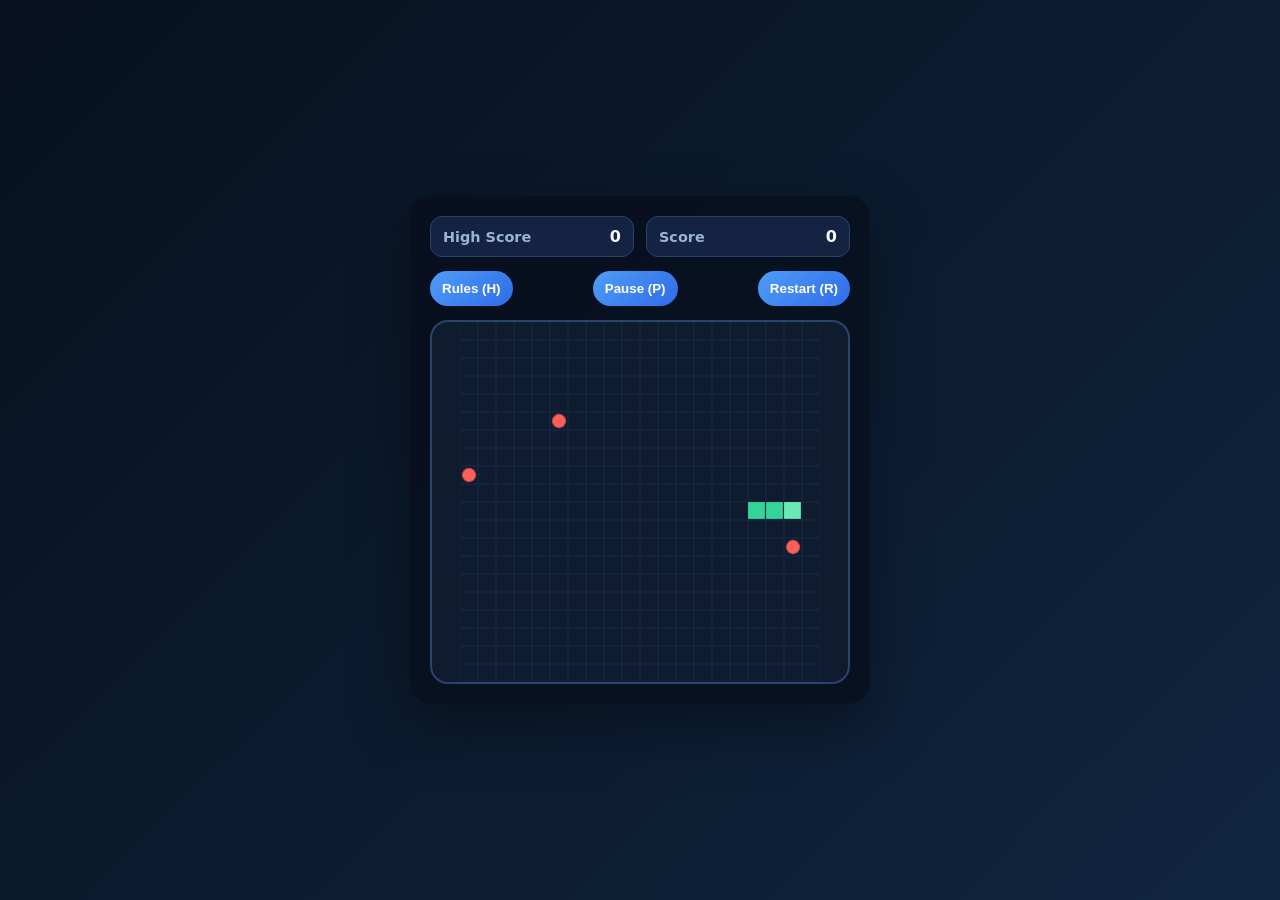
==== index.html @ 2e2be8e6 "first version" ====
<!DOCTYPE html>
<html lang="en">
  <head>
    <meta charset="UTF-8" />
    <meta name="viewport" content="width=device-width, initial-scale=1.0" />
    <title>Snake Arcade</title>
    <link rel="stylesheet" href="styles.css" />
  </head>
  <body>
    <main class="app-shell">
      <header class="top-bar">
        <div class="score-pill">
          <span class="label">High Score</span>
          <span id="highScore">0</span>
        </div>
        <div class="score-pill">
          <span class="label">Score</span>
          <span id="score">0</span>
        </div>
      </header>

      <section class="controls" aria-label="Game controls">
        <button id="rulesBtn" type="button">Rules (H)</button>
        <button id="pauseBtn" type="button">Pause (P)</button>
        <button id="restartBtn" type="button">Restart (R)</button>
      </section>

      <section class="game-panel">
        <canvas id="gameCanvas" width="320" height="320"></canvas>
        <div id="overlay" class="overlay hidden" aria-live="polite">
          <div class="overlay-card">
            <h1 id="overlayTitle">Paused</h1>
            <p id="overlayMessage">Press P to continue.</p>
            <button id="overlayRestartBtn" type="button">Restart</button>
          </div>
        </div>
      </section>

      <section id="rulesPanel" class="rules-panel hidden" aria-label="Game rules">
        <h2>How to play</h2>
        <ul>
          <li>Use the arrow keys to move.</li>
          <li>Eat apples to grow and increase your score.</li>
          <li>There are 3 apples on the board at once.</li>
          <li>Do not hit the wall or your own tail.</li>
          <li>Press H for rules, P to pause, and R to restart.</li>
        </ul>
      </section>
    </main>

    <script src="script.js"></script>
  </body>
</html>
---- styles.css ----
:root {
  color-scheme: dark;
  font-family: Inter, system-ui, -apple-system, BlinkMacSystemFont, "Segoe UI", sans-serif;
  background: #07111f;
  color: #f5f7ff;
}

* {
  box-sizing: border-box;
}

body {
  margin: 0;
  min-height: 100vh;
  display: grid;
  place-items: center;
  background: linear-gradient(135deg, #07111f 0%, #10253f 100%);
}

.app-shell {
  width: min(95vw, 460px);
  padding: 20px;
  border-radius: 22px;
  background: rgba(8, 16, 31, 0.9);
  box-shadow: 0 24px 60px rgba(0, 0, 0, 0.35);
}

.top-bar,
.controls {
  display: flex;
  justify-content: space-between;
  gap: 12px;
  margin-bottom: 14px;
}

.score-pill {
  flex: 1;
  background: #132341;
  border: 1px solid #2b446d;
  padding: 10px 12px;
  border-radius: 12px;
  display: flex;
  justify-content: space-between;
  align-items: center;
  font-weight: 700;
}

.label {
  color: #9bb3d6;
  font-size: 0.9rem;
}

.controls button,
.overlay-card button {
  border: none;
  padding: 10px 12px;
  border-radius: 999px;
  background: linear-gradient(135deg, #4f9cf8 0%, #2f6ce8 100%);
  color: white;
  font-weight: 700;
  cursor: pointer;
}

.controls button:hover,
.overlay-card button:hover {
  transform: translateY(-1px);
}

.game-panel {
  position: relative;
  display: grid;
  place-items: center;
  border-radius: 18px;
  overflow: hidden;
  border: 2px solid #2b446d;
  background: #0f1b2e;
}

canvas {
  display: block;
  width: 100%;
  max-width: 360px;
  height: auto;
}

.overlay {
  position: absolute;
  inset: 0;
  display: grid;
  place-items: center;
  background: rgba(4, 10, 20, 0.72);
}

.overlay-card {
  text-align: center;
  padding: 20px 24px;
  border-radius: 18px;
  background: rgba(9, 19, 36, 0.96);
  border: 1px solid #2b446d;
  min-width: 230px;
}

.rules-panel {
  margin-top: 14px;
  padding: 14px 16px;
  border-radius: 14px;
  background: #11243c;
  border: 1px solid #2b446d;
}

.hidden {
  display: none;
}
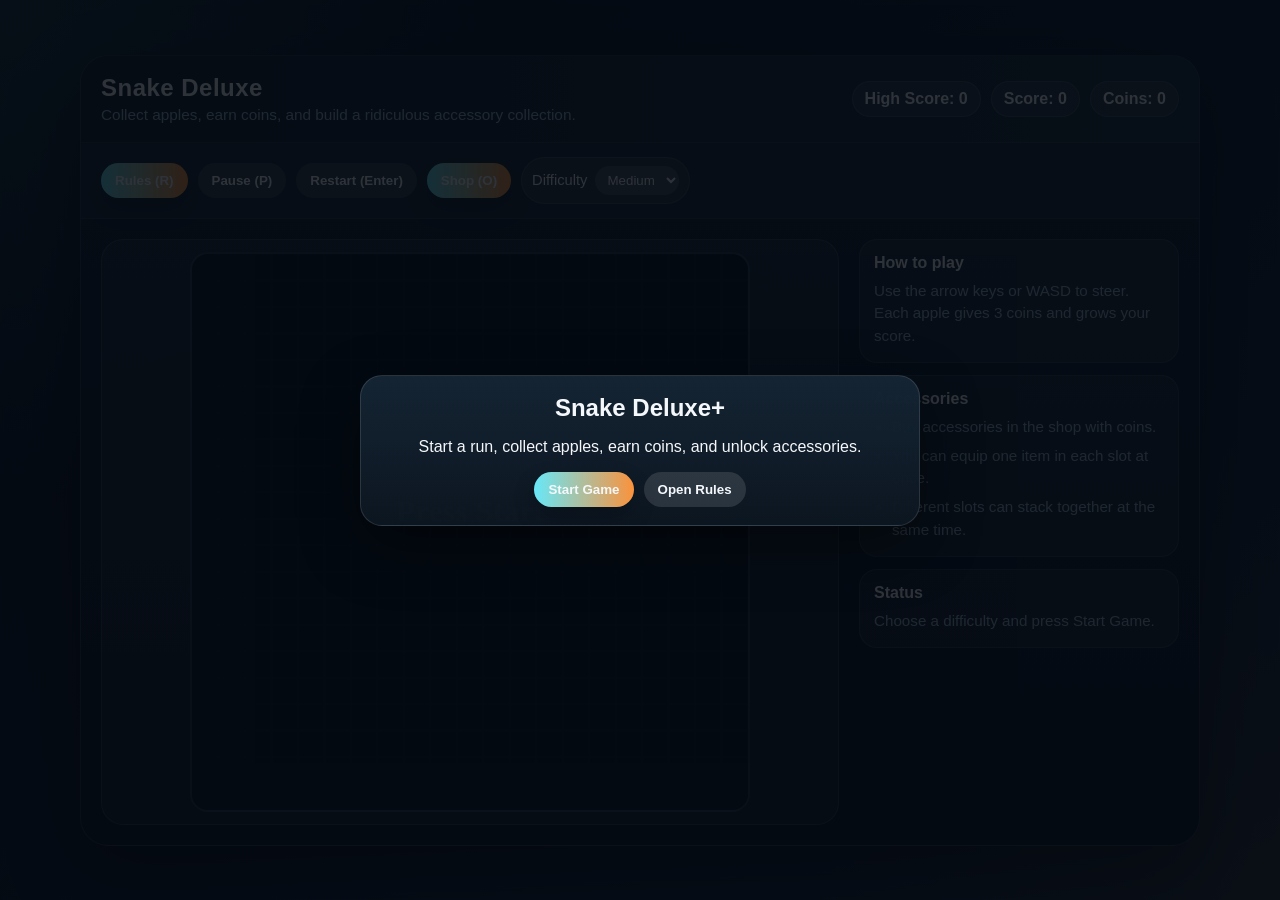
==== commit b69cdf1c: "snake" ====
--- a/index.html
+++ b/index.html
@@ -1,53 +1,1003 @@
 <!DOCTYPE html>
 <html lang="en">
-  <head>
-    <meta charset="UTF-8" />
-    <meta name="viewport" content="width=device-width, initial-scale=1.0" />
-    <title>Snake Arcade</title>
-    <link rel="stylesheet" href="styles.css" />
-  </head>
-  <body>
-    <main class="app-shell">
-      <header class="top-bar">
-        <div class="score-pill">
-          <span class="label">High Score</span>
-          <span id="highScore">0</span>
+<head>
+  <meta charset="UTF-8" />
+  <meta name="viewport" content="width=device-width, initial-scale=1.0" />
+  <title>Snake Deluxe</title>
+  <style>
+    :root {
+      --bg: #08111d;
+      --bg-2: #13263a;
+      --panel: rgba(16, 31, 45, 0.95);
+      --panel-2: rgba(25, 44, 61, 0.95);
+      --accent: #67e8f9;
+      --accent-2: #fb923c;
+      --text: #f5f8fb;
+      --muted: #9cb5c7;
+      --overlay: rgba(3, 8, 15, 0.82);
+    }
+
+    * { box-sizing: border-box; }
+
+    body {
+      margin: 0;
+      min-height: 100vh;
+      display: grid;
+      place-items: center;
+      padding: 16px;
+      color: var(--text);
+      background:
+        radial-gradient(circle at top left, rgba(103, 232, 249, 0.14), transparent 32%),
+        radial-gradient(circle at bottom right, rgba(251, 146, 60, 0.12), transparent 30%),
+        linear-gradient(135deg, var(--bg), var(--bg-2));
+      font-family: "Trebuchet MS", "Verdana", sans-serif;
+    }
+
+    .game-shell {
+      width: min(100%, 1120px);
+      background: linear-gradient(180deg, rgba(18, 34, 49, 0.98), rgba(12, 22, 33, 0.98));
+      border: 1px solid rgba(255, 255, 255, 0.12);
+      border-radius: 28px;
+      box-shadow: 0 28px 70px rgba(0, 0, 0, 0.45);
+      overflow: hidden;
+    }
+
+    .topbar {
+      display: flex;
+      justify-content: space-between;
+      gap: 14px;
+      align-items: center;
+      flex-wrap: wrap;
+      padding: 18px 20px;
+      border-bottom: 1px solid rgba(255, 255, 255, 0.08);
+      background: linear-gradient(90deg, var(--panel), var(--panel-2));
+    }
+
+    .title-block h1 {
+      margin: 0 0 4px;
+      font-size: 1.5rem;
+      letter-spacing: 0.02em;
+    }
+
+    .title-block p {
+      margin: 0;
+      color: var(--muted);
+      font-size: 0.96rem;
+    }
+
+    .stats {
+      display: flex;
+      gap: 10px;
+      flex-wrap: wrap;
+    }
+
+    .stat-pill {
+      background: rgba(255, 255, 255, 0.08);
+      border: 1px solid rgba(255, 255, 255, 0.1);
+      border-radius: 999px;
+      padding: 8px 12px;
+      font-weight: 700;
+      white-space: nowrap;
+    }
+
+    .controls {
+      display: flex;
+      gap: 10px;
+      flex-wrap: wrap;
+      align-items: center;
+      padding: 14px 20px;
+      border-bottom: 1px solid rgba(255, 255, 255, 0.08);
+      background: rgba(255, 255, 255, 0.04);
+    }
+
+    .control-chip {
+      display: inline-flex;
+      align-items: center;
+      gap: 8px;
+      padding: 8px 10px;
+      border-radius: 999px;
+      background: rgba(255, 255, 255, 0.08);
+      border: 1px solid rgba(255, 255, 255, 0.1);
+      font-size: 0.92rem;
+    }
+
+    .control-chip select {
+      border: none;
+      border-radius: 999px;
+      padding: 6px 8px;
+      background: rgba(255, 255, 255, 0.14);
+      color: var(--text);
+      outline: none;
+    }
+
+    button {
+      border: none;
+      border-radius: 999px;
+      padding: 10px 14px;
+      font-weight: 700;
+      cursor: pointer;
+      color: var(--text);
+      background: linear-gradient(90deg, var(--accent), var(--accent-2));
+      box-shadow: 0 10px 22px rgba(0, 0, 0, 0.22);
+      transition: transform 0.15s ease, box-shadow 0.15s ease, opacity 0.15s ease;
+    }
+
+    button:hover { transform: translateY(-1px); }
+    button:active { transform: translateY(1px); }
+
+    button.secondary {
+      background: rgba(255, 255, 255, 0.12);
+      box-shadow: none;
+    }
+
+    .game-area {
+      display: grid;
+      grid-template-columns: minmax(0, 1fr) 320px;
+      gap: 20px;
+      padding: 20px;
+      align-items: start;
+    }
+
+    .board-wrap {
+      background: rgba(255, 255, 255, 0.05);
+      border: 1px solid rgba(255, 255, 255, 0.12);
+      border-radius: 22px;
+      padding: 12px;
+      display: grid;
+      place-items: center;
+    }
+
+    canvas {
+      width: min(100%, 560px);
+      height: auto;
+      border-radius: 18px;
+      background: linear-gradient(180deg, #102538, #0d1c29);
+      border: 2px solid rgba(255, 255, 255, 0.11);
+      box-shadow: inset 0 0 20px rgba(0, 0, 0, 0.18);
+    }
+
+    .side-panel {
+      display: grid;
+      gap: 12px;
+    }
+
+    .panel-card {
+      background: rgba(255, 255, 255, 0.06);
+      border: 1px solid rgba(255, 255, 255, 0.1);
+      border-radius: 18px;
+      padding: 14px;
+    }
+
+    .panel-card h3 {
+      margin: 0 0 8px;
+      font-size: 1rem;
+    }
+
+    .panel-card p,
+    .panel-card li {
+      margin: 0;
+      color: var(--muted);
+      line-height: 1.5;
+      font-size: 0.95rem;
+    }
+
+    .panel-card ul {
+      margin: 0;
+      padding-left: 18px;
+      display: grid;
+      gap: 6px;
+    }
+
+    .modal,
+    .overlay {
+      position: fixed;
+      inset: 0;
+      background: var(--overlay);
+      display: none;
+      align-items: center;
+      justify-content: center;
+      padding: 16px;
+      z-index: 50;
+    }
+
+    .modal.open,
+    .overlay.open { display: flex; }
+
+    .modal-card,
+    .overlay-card {
+      background: linear-gradient(180deg, rgba(21, 37, 52, 0.98), rgba(12, 22, 33, 0.98));
+      width: min(92vw, 780px);
+      border-radius: 22px;
+      border: 1px solid rgba(255, 255, 255, 0.12);
+      box-shadow: 0 20px 60px rgba(0, 0, 0, 0.42);
+      padding: 18px;
+      max-height: 86vh;
+      overflow: auto;
+    }
+
+    .overlay-card {
+      width: min(92vw, 560px);
+      text-align: center;
+    }
+
+    .overlay-card h2,
+    .modal-card h2 {
+      margin-top: 0;
+      margin-bottom: 8px;
+    }
+
+    .overlay-actions {
+      display: flex;
+      justify-content: center;
+      gap: 10px;
+      flex-wrap: wrap;
+      margin-top: 14px;
+    }
+
+    .shop-grid {
+      display: grid;
+      grid-template-columns: repeat(2, minmax(0, 1fr));
+      gap: 10px;
+      margin-top: 12px;
+    }
+
+    .shop-item {
+      display: grid;
+      gap: 6px;
+      padding: 12px;
+      border-radius: 16px;
+      border: 1px solid rgba(255, 255, 255, 0.1);
+      background: rgba(255, 255, 255, 0.05);
+    }
+
+    .shop-item strong { font-size: 1rem; }
+    .shop-item small { color: var(--muted); line-height: 1.4; }
+    .shop-item .actions {
+      display: flex;
+      justify-content: space-between;
+      align-items: center;
+      gap: 8px;
+      margin-top: 4px;
+    }
+    .shop-item button {
+      padding: 8px 10px;
+      font-size: 0.9rem;
+    }
+
+    .pill {
+      display: inline-block;
+      border-radius: 999px;
+      padding: 4px 8px;
+      background: rgba(103, 232, 249, 0.16);
+      color: #c4f6ff;
+      font-size: 0.8rem;
+      white-space: nowrap;
+    }
+
+    .warning { color: #ffd29d; }
+
+    @media (max-width: 960px) {
+      .game-area { grid-template-columns: 1fr; }
+      .side-panel { grid-template-columns: 1fr 1fr; }
+    }
+
+    @media (max-width: 640px) {
+      .game-area { padding: 12px; }
+      .shop-grid { grid-template-columns: 1fr; }
+      .side-panel { grid-template-columns: 1fr; }
+      .controls { padding: 12px; }
+      .topbar { padding: 14px; }
+    }
+  </style>
+</head>
+<body>
+  <div class="game-shell">
+    <div class="topbar">
+      <div class="title-block">
+        <h1>Snake Deluxe</h1>
+        <p>Collect apples, earn coins, and build a ridiculous accessory collection.</p>
+      </div>
+      <div class="stats">
+        <div class="stat-pill">High Score: <span id="highScore">0</span></div>
+        <div class="stat-pill">Score: <span id="score">0</span></div>
+        <div class="stat-pill">Coins: <span id="coins">0</span></div>
+      </div>
+    </div>
+
+    <div class="controls">
+      <button data-action="rules" data-shortcut="R">Rules (R)</button>
+      <button data-action="pause" data-shortcut="P" class="secondary">Pause (P)</button>
+      <button data-action="restart" data-shortcut="Enter" class="secondary">Restart (Enter)</button>
+      <button data-action="shop" data-shortcut="O">Shop (O)</button>
+      <label class="control-chip">
+        <span>Difficulty</span>
+        <select id="difficultySelect">
+          <option value="easy">Easy</option>
+          <option value="medium" selected>Medium</option>
+          <option value="hard">Hard</option>
+        </select>
+      </label>
+    </div>
+
+    <div class="game-area">
+      <div class="board-wrap">
+        <canvas id="gameCanvas" width="420" height="420"></canvas>
+      </div>
+      <div class="side-panel">
+        <div class="panel-card">
+          <h3>How to play</h3>
+          <p>Use the arrow keys or WASD to steer. Each apple gives 3 coins and grows your score.</p>
         </div>
-        <div class="score-pill">
-          <span class="label">Score</span>
-          <span id="score">0</span>
+        <div class="panel-card">
+          <h3>Accessories</h3>
+          <ul>
+            <li>Buy accessories in the shop with coins.</li>
+            <li>You can equip one item in each slot at once.</li>
+            <li>Different slots can stack together at the same time.</li>
+          </ul>
         </div>
-      </header>
-
-      <section class="controls" aria-label="Game controls">
-        <button id="rulesBtn" type="button">Rules (H)</button>
-        <button id="pauseBtn" type="button">Pause (P)</button>
-        <button id="restartBtn" type="button">Restart (R)</button>
-      </section>
-
-      <section class="game-panel">
-        <canvas id="gameCanvas" width="320" height="320"></canvas>
-        <div id="overlay" class="overlay hidden" aria-live="polite">
-          <div class="overlay-card">
-            <h1 id="overlayTitle">Paused</h1>
-            <p id="overlayMessage">Press P to continue.</p>
-            <button id="overlayRestartBtn" type="button">Restart</button>
+        <div class="panel-card">
+          <h3>Status</h3>
+          <p id="statusText">Game is live. Press P to pause, O for the shop.</p>
+        </div>
+      </div>
+    </div>
+  </div>
+
+  <div class="overlay open" id="overlay">
+    <div class="overlay-card">
+      <h2 id="overlayTitle">Snake Deluxe+</h2>
+      <p id="overlayMessage">Start a run, collect apples, earn coins, and unlock accessories.</p>
+      <div class="overlay-actions">
+        <button id="overlayActionBtn" onclick="startGame()">Start Game</button>
+        <button class="secondary" onclick="openModal('rulesModal')">Open Rules</button>
+      </div>
+    </div>
+  </div>
+
+  <div class="modal" id="rulesModal">
+    <div class="modal-card">
+      <h2>Rules</h2>
+      <ul>
+        <li>Use arrow keys or WASD to move.</li>
+        <li>Eat apples to grow and gain 3 coins each.</li>
+        <li>Buy accessories in the shop and equip any combination of slots.</li>
+        <li>Press P to pause, Enter to restart, R for rules, and O for the shop.</li>
+        <li>One item per slot can be equipped at the same time.</li>
+      </ul>
+      <div style="margin-top: 12px;"><button onclick="closeModal('rulesModal')">Close</button></div>
+    </div>
+  </div>
+
+  <div class="modal" id="shopModal">
+    <div class="modal-card">
+      <h2>Accessory Shop</h2>
+      <p class="warning">Buy accessories once, then equip them from the same card. The shop has lots of gear across multiple slots.</p>
+      <div id="shopList" class="shop-grid"></div>
+      <div style="margin-top: 12px;"><button onclick="closeModal('shopModal')">Close</button></div>
+    </div>
+  </div>
+
+  <script>
+    const canvas = document.getElementById('gameCanvas');
+    const ctx = canvas.getContext('2d');
+    const cellSize = 20;
+    const cols = 21;
+    const rows = 21;
+    const targetApples = 3;
+
+    const shopItems = [
+      { id: 'crown', name: 'Crown', slot: 'hat', cost: 18, color: '#ffd166', description: 'Royal headwear for the snake king.' },
+      { id: 'beanie', name: 'Beanie', slot: 'hat', cost: 15, color: '#6a4c93', description: 'A cozy knit beanie.' },
+      { id: 'pirate', name: 'Pirate Hat', slot: 'hat', cost: 16, color: '#ff7f50', description: 'Classic pirate flair.' },
+      { id: 'halo', name: 'Halo', slot: 'hat', cost: 20, color: '#7dd3fc', description: 'A glowing halo that floats above the head.' },
+      { id: 'horns', name: 'Crystal Horns', slot: 'hat', cost: 22, color: '#c4b5fd', description: 'Sharp crystal horns.' },
+      { id: 'visor', name: 'Sun Visor', slot: 'eyes', cost: 15, color: '#f59e0b', description: 'Shades for bright runs.' },
+      { id: 'shades', name: 'Retro Shades', slot: 'eyes', cost: 18, color: '#111827', description: 'Oversized sunglasses.' },
+      { id: 'cateyes', name: 'Cat Eyes', slot: 'eyes', cost: 17, color: '#fb7185', description: 'Neon cat-eye lenses.' },
+      { id: 'mask', name: 'Bandit Mask', slot: 'face', cost: 15, color: '#cbd5e1', description: 'A sneaky face covering.' },
+      { id: 'grin', name: 'Glow Grin', slot: 'face', cost: 19, color: '#f97316', description: 'A mischievous smile.' },
+      { id: 'spark', name: 'Spark Trail', slot: 'trail', cost: 15, color: '#ff5d5d', description: 'A quick red spark trail.' },
+      { id: 'rainbow', name: 'Rainbow Trail', slot: 'trail', cost: 18, color: '#7af2a0', description: 'Bright, colorful motion streaks.' },
+      { id: 'comet', name: 'Comet Trail', slot: 'trail', cost: 17, color: '#f59e0b', description: 'A burning comet tail.' },
+      { id: 'nova', name: 'Nova Trail', slot: 'trail', cost: 20, color: '#818cf8', description: 'A cool glowing trail.' },
+      { id: 'dragon', name: 'Dragon Trail', slot: 'trail', cost: 22, color: '#34d399', description: 'A dramatic dragon ribbon.' },
+      { id: 'aura', name: 'Electric Aura', slot: 'aura', cost: 20, color: '#22d3ee', description: 'A glowing ring around the head.' },
+      { id: 'ember', name: 'Ember Aura', slot: 'aura', cost: 18, color: '#f97316', description: 'A warm fiery outline.' },
+      { id: 'wings', name: 'Pixel Wings', slot: 'back', cost: 21, color: '#e2e8f0', description: 'Tiny wings that flap behind the snake.' },
+      { id: 'jetpack', name: 'Jetpack', slot: 'back', cost: 24, color: '#94a3b8', description: 'A tiny jetpack with style.' },
+      { id: 'starbadge', name: 'Star Badge', slot: 'badge', cost: 14, color: '#fde68a', description: 'A bright badge for the body.' },
+      { id: 'skullbadge', name: 'Skull Badge', slot: 'badge', cost: 16, color: '#e5e7eb', description: 'A spooky badge with attitude.' },
+      { id: 'scarf', name: 'Neon Scarf', slot: 'body', cost: 19, color: '#f472b6', description: 'A wrapped scarf for the torso.' },
+      { id: 'collar', name: 'Gold Collar', slot: 'body', cost: 18, color: '#fbbf24', description: 'A shiny collar for the body.' },
+      { id: 'tailcharm', name: 'Tail Charm', slot: 'tail', cost: 15, color: '#a78bfa', description: 'A charm hanging from the tail.' },
+      { id: 'tailgem', name: 'Tail Gem', slot: 'tail', cost: 17, color: '#38bdf8', description: 'A bright gem on the tail.' },
+    ];
+
+    const scoreEl = document.getElementById('score');
+    const coinsEl = document.getElementById('coins');
+    const highScoreEl = document.getElementById('highScore');
+    const statusEl = document.getElementById('statusText');
+    const shopListEl = document.getElementById('shopList');
+    const difficultySelectEl = document.getElementById('difficultySelect');
+    const overlayEl = document.getElementById('overlay');
+    const overlayTitleEl = document.getElementById('overlayTitle');
+    const overlayMessageEl = document.getElementById('overlayMessage');
+    const overlayActionBtn = document.getElementById('overlayActionBtn');
+
+    const state = {
+      snake: [],
+      direction: { x: 1, y: 0 },
+      nextDirection: { x: 1, y: 0 },
+      apples: [],
+      score: 0,
+      coins: 0,
+      highScore: Number(localStorage.getItem('snake-high-score') || 0),
+      gameOver: false,
+      paused: false,
+      started: false,
+      owned: new Set(JSON.parse(localStorage.getItem('snake-owned') || '[]')),
+      equippedAccessories: JSON.parse(localStorage.getItem('snake-equipped-accessories') || '{}'),
+      trailHistory: [],
+      tickMs: 120,
+      difficulty: 'medium',
+      soundOn: true,
+    };
+
+    let loopId = null;
+    let audioCtx = null;
+
+    function init() {
+      state.difficulty = difficultySelectEl.value || 'medium';
+      hydrateEquippedAccessories();
+      applyDifficulty();
+      renderShop();
+      updateStats();
+      draw();
+      window.addEventListener('keydown', handleKeydown);
+      document.querySelectorAll('[data-action]').forEach(btn => {
+        btn.addEventListener('click', () => triggerAction(btn.dataset.action));
+      });
+      difficultySelectEl.addEventListener('change', (event) => {
+        state.difficulty = event.target.value;
+        applyDifficulty();
+        if (state.started) {
+          updateStatus(`Difficulty set to ${state.difficulty}.`);
+        }
+      });
+      updateStatus('Choose a difficulty and press Start Game.');
+    }
+
+    function hydrateEquippedAccessories() {
+      if (!state.equippedAccessories || typeof state.equippedAccessories !== 'object') {
+        state.equippedAccessories = {};
+      }
+
+      const legacyHat = localStorage.getItem('snake-hat');
+      const legacyTrail = localStorage.getItem('snake-trail');
+
+      if (legacyHat && !state.equippedAccessories.hat) {
+        state.equippedAccessories.hat = legacyHat;
+      }
+
+      if (legacyTrail && !state.equippedAccessories.trail) {
+        state.equippedAccessories.trail = legacyTrail;
+      }
+
+      localStorage.setItem('snake-equipped-accessories', JSON.stringify(state.equippedAccessories));
+    }
+
+    function applyDifficulty() {
+      const speeds = { easy: 160, medium: 120, hard: 90 };
+      state.tickMs = speeds[state.difficulty] || 120;
+      if (state.started) {
+        startLoop();
+      }
+    }
+
+    function startLoop() {
+      if (loopId) clearInterval(loopId);
+      loopId = setInterval(loop, state.tickMs);
+    }
+
+    function stopLoop() {
+      if (loopId) clearInterval(loopId);
+      loopId = null;
+    }
+
+    function startGame() {
+      state.started = true;
+      resetGame();
+      hideOverlay();
+      playSound('start');
+    }
+
+    function resetGame() {
+      state.snake = [
+        { x: 10, y: 10 },
+        { x: 9, y: 10 },
+        { x: 8, y: 10 },
+      ];
+      state.direction = { x: 1, y: 0 };
+      state.nextDirection = { x: 1, y: 0 };
+      state.apples = [];
+      state.score = 0;
+      state.gameOver = false;
+      state.paused = false;
+      state.trailHistory = [];
+
+      for (let i = 0; i < targetApples; i += 1) {
+        spawnApple();
+      }
+
+      updateStats();
+      updateStatus('Game is live. Press P to pause.');
+      draw();
+      startLoop();
+    }
+
+    function spawnApple() {
+      const occupied = new Set(state.snake.map(cell => `${cell.x},${cell.y}`));
+      state.apples.forEach(apple => occupied.add(`${apple.x},${apple.y}`));
+
+      const candidates = [];
+      for (let y = 0; y < rows; y += 1) {
+        for (let x = 0; x < cols; x += 1) {
+          if (!occupied.has(`${x},${y}`)) {
+            candidates.push({ x, y });
+          }
+        }
+      }
+
+      if (candidates.length === 0) return;
+
+      const choice = candidates[Math.floor(Math.random() * candidates.length)];
+      state.apples.push(choice);
+    }
+
+    function loop() {
+      if (!state.started || state.paused || state.gameOver) return;
+
+      state.direction = state.nextDirection;
+      const head = { ...state.snake[0] };
+      head.x += state.direction.x;
+      head.y += state.direction.y;
+
+      if (head.x < 0 || head.y < 0 || head.x >= cols || head.y >= rows) {
+        endGame();
+        return;
+      }
+
+      if (state.snake.some(cell => cell.x === head.x && cell.y === head.y)) {
+        endGame();
+        return;
+      }
+
+      state.snake.unshift(head);
+      state.trailHistory.push({ x: head.x, y: head.y });
+      if (state.trailHistory.length > 28) state.trailHistory.shift();
+
+      const eatenIndex = state.apples.findIndex(apple => apple.x === head.x && apple.y === head.y);
+      if (eatenIndex >= 0) {
+        state.apples.splice(eatenIndex, 1);
+        state.score += 1;
+        state.coins += 3;
+        if (state.score > state.highScore) {
+          state.highScore = state.score;
+          localStorage.setItem('snake-high-score', String(state.highScore));
+        }
+        playSound('apple');
+
+        while (state.apples.length < targetApples) {
+          spawnApple();
+        }
+      } else {
+        state.snake.pop();
+      }
+
+      updateStats();
+      draw();
+    }
+
+    function endGame() {
+      state.gameOver = true;
+      stopLoop();
+      playSound('lose');
+      updateStatus('Game over. Press Enter or Start Game to play again.');
+      showOverlay('Game Over', 'You crashed. Start another run and chase a higher score.', 'Play Again');
+      draw();
+    }
+
+    function togglePause() {
+      if (!state.started || state.gameOver) return;
+      state.paused = !state.paused;
+      updateStatus(state.paused ? 'Paused. Press P to resume.' : 'Game resumed.');
+      draw();
+    }
+
+    function triggerAction(action) {
+      if (action === 'rules') openModal('rulesModal');
+      if (action === 'pause') togglePause();
+      if (action === 'restart') {
+        if (!state.started || state.gameOver) {
+          startGame();
+        } else {
+          resetGame();
+        }
+      }
+      if (action === 'shop') openModal('shopModal');
+    }
+
+    function handleKeydown(e) {
+      const key = e.key.toLowerCase();
+      if (e.altKey) return;
+
+      if (['arrowup', 'w'].includes(key)) {
+        e.preventDefault();
+        if (state.direction.y !== 1) state.nextDirection = { x: 0, y: -1 };
+      } else if (['arrowdown', 's'].includes(key)) {
+        e.preventDefault();
+        if (state.direction.y !== -1) state.nextDirection = { x: 0, y: 1 };
+      } else if (['arrowleft', 'a'].includes(key)) {
+        e.preventDefault();
+        if (state.direction.x !== 1) state.nextDirection = { x: -1, y: 0 };
+      } else if (['arrowright', 'd'].includes(key)) {
+        e.preventDefault();
+        if (state.direction.x !== -1) state.nextDirection = { x: 1, y: 0 };
+      } else if (key === 'p') {
+        e.preventDefault();
+        togglePause();
+      } else if (key === 'r') {
+        e.preventDefault();
+        openModal('rulesModal');
+      } else if (key === 'o') {
+        e.preventDefault();
+        openModal('shopModal');
+      } else if (key === 'enter' || key === ' ') {
+        e.preventDefault();
+        if (!state.started || state.gameOver) {
+          startGame();
+        } else {
+          resetGame();
+        }
+      } else if (key === 'escape') {
+        closeModal('rulesModal');
+        closeModal('shopModal');
+      }
+    }
+
+    function updateStats() {
+      scoreEl.textContent = state.score;
+      coinsEl.textContent = state.coins;
+      highScoreEl.textContent = state.highScore;
+    }
+
+    function updateStatus(message) {
+      statusEl.textContent = message;
+    }
+
+    function getEquippedItem(slot) {
+      const itemId = state.equippedAccessories[slot];
+      return itemId ? shopItems.find(item => item.id === itemId) || null : null;
+    }
+
+    function drawGrid() {
+      ctx.strokeStyle = 'rgba(255,255,255,0.06)';
+      ctx.lineWidth = 1;
+      for (let x = 0; x <= canvas.width; x += cellSize) {
+        ctx.beginPath();
+        ctx.moveTo(x, 0);
+        ctx.lineTo(x, canvas.height);
+        ctx.stroke();
+      }
+      for (let y = 0; y <= canvas.height; y += cellSize) {
+        ctx.beginPath();
+        ctx.moveTo(0, y);
+        ctx.lineTo(canvas.width, y);
+        ctx.stroke();
+      }
+    }
+
+    function drawSnake() {
+      state.snake.forEach((segment, index) => {
+        const x = segment.x * cellSize + 1;
+        const y = segment.y * cellSize + 1;
+        ctx.fillStyle = index === 0 ? '#35d071' : '#7af2a0';
+        ctx.fillRect(x, y, cellSize - 2, cellSize - 2);
+      });
+    }
+
+    function drawApples() {
+      state.apples.forEach(apple => {
+        const x = apple.x * cellSize + cellSize / 2;
+        const y = apple.y * cellSize + cellSize / 2;
+        ctx.beginPath();
+        ctx.arc(x, y, cellSize * 0.35, 0, Math.PI * 2);
+        ctx.fillStyle = '#ff5d5d';
+        ctx.fill();
+      });
+    }
+
+    function drawAccessories() {
+      const head = state.snake[0];
+      const second = state.snake[1];
+      const midSegment = state.snake[Math.min(3, state.snake.length - 1)];
+      const tail = state.snake[state.snake.length - 1];
+
+      if (state.trailHistory.length > 1) {
+        const trailItem = getEquippedItem('trail');
+        if (trailItem) {
+          ctx.save();
+          ctx.strokeStyle = trailItem.color;
+          ctx.lineWidth = 4;
+          ctx.lineCap = 'round';
+          ctx.shadowColor = trailItem.color;
+          ctx.shadowBlur = 10;
+          ctx.beginPath();
+          state.trailHistory.forEach((segment, index) => {
+            const x = segment.x * cellSize + cellSize / 2;
+            const y = segment.y * cellSize + cellSize / 2;
+            if (index === 0) ctx.moveTo(x, y);
+            else ctx.lineTo(x, y);
+          });
+          ctx.stroke();
+          ctx.restore();
+        }
+      }
+
+      if (!head) return;
+
+      const x = head.x * cellSize + cellSize / 2;
+      const y = head.y * cellSize + cellSize / 2;
+
+      const auraItem = getEquippedItem('aura');
+      if (auraItem) {
+        ctx.save();
+        ctx.strokeStyle = auraItem.color;
+        ctx.lineWidth = 3;
+        ctx.shadowColor = auraItem.color;
+        ctx.shadowBlur = 14;
+        ctx.beginPath();
+        ctx.arc(x, y, cellSize * 0.46, 0, Math.PI * 2);
+        ctx.stroke();
+        ctx.restore();
+      }
+
+      const hatItem = getEquippedItem('hat');
+      if (hatItem) {
+        const bob = Math.sin(Date.now() / 220) * 2;
+        ctx.save();
+        ctx.fillStyle = hatItem.color;
+        ctx.beginPath();
+        ctx.arc(x, y - cellSize * 0.42 + bob, cellSize * 0.28, 0, Math.PI * 2);
+        ctx.fill();
+        ctx.fillRect(x - cellSize * 0.28, y - cellSize * 0.42 + bob + 4, cellSize * 0.56, cellSize * 0.12);
+        ctx.restore();
+      }
+
+      const eyesItem = getEquippedItem('eyes');
+      if (eyesItem) {
+        ctx.save();
+        ctx.fillStyle = eyesItem.color;
+        ctx.beginPath();
+        ctx.arc(x - 5, y - 3, 2.5, 0, Math.PI * 2);
+        ctx.arc(x + 5, y - 3, 2.5, 0, Math.PI * 2);
+        ctx.fill();
+        ctx.restore();
+      }
+
+      const faceItem = getEquippedItem('face');
+      if (faceItem) {
+        ctx.save();
+        ctx.strokeStyle = faceItem.color;
+        ctx.lineWidth = 2;
+        ctx.beginPath();
+        ctx.arc(x, y + 5, 6, 0.1 * Math.PI, 0.9 * Math.PI);
+        ctx.stroke();
+        ctx.restore();
+      }
+
+      const backItem = getEquippedItem('back');
+      if (backItem && second) {
+        const sx = second.x * cellSize + cellSize / 2;
+        const sy = second.y * cellSize + cellSize / 2;
+        ctx.save();
+        ctx.fillStyle = backItem.color;
+        ctx.globalAlpha = 0.9;
+        ctx.beginPath();
+        ctx.moveTo(sx - 4, sy - 6);
+        ctx.lineTo(sx - 18, sy - 16);
+        ctx.lineTo(sx - 12, sy + 2);
+        ctx.closePath();
+        ctx.fill();
+        ctx.beginPath();
+        ctx.moveTo(sx + 4, sy - 6);
+        ctx.lineTo(sx + 18, sy - 16);
+        ctx.lineTo(sx + 12, sy + 2);
+        ctx.closePath();
+        ctx.fill();
+        ctx.restore();
+      }
+
+      const bodyItem = getEquippedItem('body');
+      if (bodyItem && second) {
+        const sx = second.x * cellSize + cellSize / 2;
+        const sy = second.y * cellSize + cellSize / 2;
+        ctx.save();
+        ctx.fillStyle = bodyItem.color;
+        ctx.globalAlpha = 0.85;
+        ctx.fillRect(sx - 8, sy - 4, 16, 8);
+        ctx.restore();
+      }
+
+      const badgeItem = getEquippedItem('badge');
+      if (badgeItem && midSegment) {
+        const bx = midSegment.x * cellSize + cellSize / 2;
+        const by = midSegment.y * cellSize + cellSize / 2;
+        ctx.save();
+        ctx.fillStyle = badgeItem.color;
+        ctx.beginPath();
+        ctx.moveTo(bx, by - 6);
+        ctx.lineTo(bx + 4, by - 1);
+        ctx.lineTo(bx + 10, by);
+        ctx.lineTo(bx + 4, by + 3);
+        ctx.lineTo(bx + 6, by + 9);
+        ctx.lineTo(bx, by + 6);
+        ctx.lineTo(bx - 6, by + 9);
+        ctx.lineTo(bx - 4, by + 3);
+        ctx.lineTo(bx - 10, by);
+        ctx.lineTo(bx - 4, by - 1);
+        ctx.closePath();
+        ctx.fill();
+        ctx.restore();
+      }
+
+      const tailItem = getEquippedItem('tail');
+      if (tailItem && tail) {
+        const tx = tail.x * cellSize + cellSize / 2;
+        const ty = tail.y * cellSize + cellSize / 2;
+        ctx.save();
+        ctx.fillStyle = tailItem.color;
+        ctx.beginPath();
+        ctx.arc(tx, ty, 4.5, 0, Math.PI * 2);
+        ctx.fill();
+        ctx.restore();
+      }
+    }
+
+    function drawOverlayStates() {
+      if (!state.started) {
+        ctx.fillStyle = 'rgba(0,0,0,0.42)';
+        ctx.fillRect(0, 0, canvas.width, canvas.height);
+        ctx.fillStyle = '#ffffff';
+        ctx.font = 'bold 24px Trebuchet MS';
+        ctx.textAlign = 'center';
+        ctx.fillText('Press Start', canvas.width / 2, canvas.height / 2 - 8);
+      }
+
+      if (state.gameOver) {
+        ctx.fillStyle = 'rgba(0,0,0,0.55)';
+        ctx.fillRect(0, 0, canvas.width, canvas.height);
+        ctx.fillStyle = '#ffffff';
+        ctx.font = 'bold 26px Trebuchet MS';
+        ctx.textAlign = 'center';
+        ctx.fillText('Game Over', canvas.width / 2, canvas.height / 2 - 8);
+        ctx.font = '16px Trebuchet MS';
+        ctx.fillText('Press Enter to play again', canvas.width / 2, canvas.height / 2 + 20);
+      }
+    }
+
+    function draw() {
+      ctx.clearRect(0, 0, canvas.width, canvas.height);
+      ctx.fillStyle = '#0e2233';
+      ctx.fillRect(0, 0, canvas.width, canvas.height);
+      drawGrid();
+      drawApples();
+      drawSnake();
+      drawAccessories();
+      drawOverlayStates();
+    }
+
+    function showOverlay(title, message, buttonLabel) {
+      overlayTitleEl.textContent = title;
+      overlayMessageEl.textContent = message;
+      overlayActionBtn.textContent = buttonLabel;
+      overlayEl.classList.add('open');
+    }
+
+    function hideOverlay() {
+      overlayEl.classList.remove('open');
+    }
+
+    function openModal(id) {
+      document.getElementById(id).classList.add('open');
+    }
+
+    function closeModal(id) {
+      document.getElementById(id).classList.remove('open');
+    }
+
+    function renderShop() {
+      shopListEl.innerHTML = '';
+      shopItems.forEach(item => {
+        const owned = state.owned.has(item.id);
+        const equipped = state.equippedAccessories[item.slot] === item.id;
+        const card = document.createElement('div');
+        card.className = 'shop-item';
+        card.innerHTML = `
+          <strong>${item.name}</strong>
+          <small>${item.description}</small>
+          <div class="actions">
+            <span class="pill">${item.slot.toUpperCase()} · ${owned ? 'Owned' : `${item.cost} coins`}</span>
+            <button onclick="buyOrEquip('${item.id}')">${equipped ? 'Equipped' : owned ? 'Equip' : 'Buy'}</button>
           </div>
-        </div>
-      </section>
-
-      <section id="rulesPanel" class="rules-panel hidden" aria-label="Game rules">
-        <h2>How to play</h2>
-        <ul>
-          <li>Use the arrow keys to move.</li>
-          <li>Eat apples to grow and increase your score.</li>
-          <li>There are 3 apples on the board at once.</li>
-          <li>Do not hit the wall or your own tail.</li>
-          <li>Press H for rules, P to pause, and R to restart.</li>
-        </ul>
-      </section>
-    </main>
-
-    <script src="script.js"></script>
-  </body>
-</html>
+        `;
+        shopListEl.appendChild(card);
+      });
+    }
+
+    function buyOrEquip(id) {
+      const item = shopItems.find(entry => entry.id === id);
+      if (!item) return;
+
+      if (!state.owned.has(id)) {
+        if (state.coins < item.cost) {
+          updateStatus('Not enough coins for that accessory.');
+          return;
+        }
+        state.coins -= item.cost;
+        state.owned.add(id);
+        localStorage.setItem('snake-owned', JSON.stringify([...state.owned]));
+      }
+
+      state.equippedAccessories[item.slot] = state.equippedAccessories[item.slot] === id ? '' : id;
+      localStorage.setItem('snake-equipped-accessories', JSON.stringify(state.equippedAccessories));
+      updateStats();
+      updateStatus(`${item.name} ${state.equippedAccessories[item.slot] === id ? 'equipped' : 'unequipped'}.`);
+      renderShop();
+      draw();
+    }
+
+    function playSound(kind) {
+      if (!state.soundOn) return;
+      if (!audioCtx) {
+        audioCtx = new (window.AudioContext || window.webkitAudioContext)();
+      }
+      if (audioCtx.state === 'suspended') {
+        audioCtx.resume();
+      }
+
+      const now = audioCtx.currentTime;
+      const oscillator = audioCtx.createOscillator();
+      const gainNode = audioCtx.createGain();
+      oscillator.connect(gainNode);
+      gainNode.connect(audioCtx.destination);
+
+      if (kind === 'apple') {
+        oscillator.type = 'triangle';
+        oscillator.frequency.setValueAtTime(880, now);
+        oscillator.frequency.exponentialRampToValueAtTime(1320, now + 0.08);
+        gainNode.gain.setValueAtTime(0.04, now);
+        gainNode.gain.exponentialRampToValueAtTime(0.001, now + 0.12);
+      } else if (kind === 'lose') {
+        oscillator.type = 'sawtooth';
+        oscillator.frequency.setValueAtTime(220, now);
+        oscillator.frequency.exponentialRampToValueAtTime(80, now + 0.25);
+        gainNode.gain.setValueAtTime(0.05, now);
+        gainNode.gain.exponentialRampToValueAtTime(0.001, now + 0.25);
+      } else {
+        oscillator.type = 'square';
+        oscillator.frequency.setValueAtTime(700, now);
+        oscillator.frequency.exponentialRampToValueAtTime(900, now + 0.06);
+        gainNode.gain.setValueAtTime(0.03, now);
+        gainNode.gain.exponentialRampToValueAtTime(0.001, now + 0.08);
+      }
+
+      oscillator.start(now);
+      oscillator.stop(now + 0.25);
+    }
+
+    init();
+  </script>
+</body>
+</html>
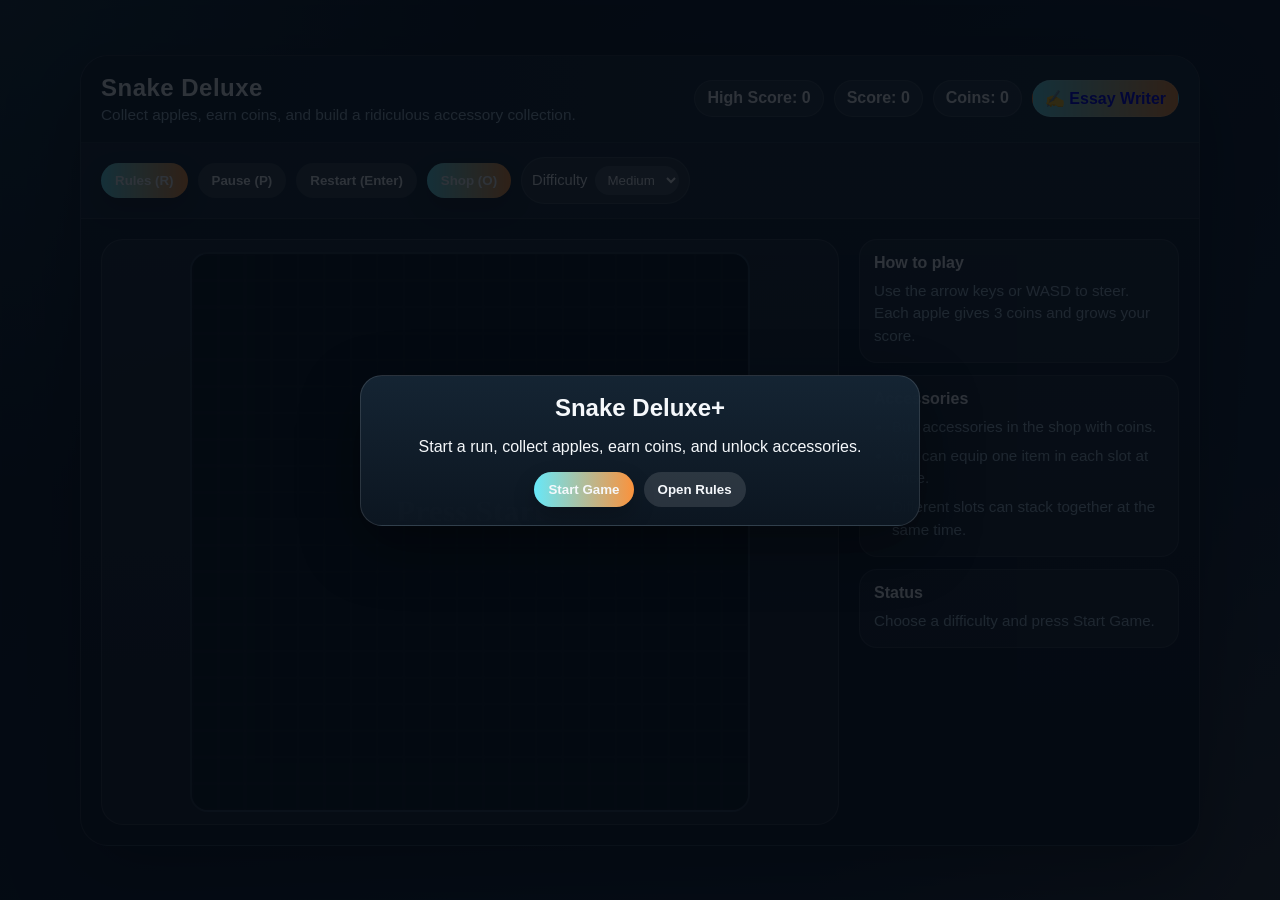
==== commit 44f2fd45: "add essay writer + improver; link from snake game" ====
--- a/index.html
+++ b/index.html
@@ -301,6 +301,9 @@
         <div class="stat-pill">High Score: <span id="highScore">0</span></div>
         <div class="stat-pill">Score: <span id="score">0</span></div>
         <div class="stat-pill">Coins: <span id="coins">0</span></div>
+        <a href="essay.html" style="text-decoration:none;">
+          <div class="stat-pill" style="background:linear-gradient(90deg,var(--accent),var(--accent-2));cursor:pointer;">✍️ Essay Writer</div>
+        </a>
       </div>
     </div>
 
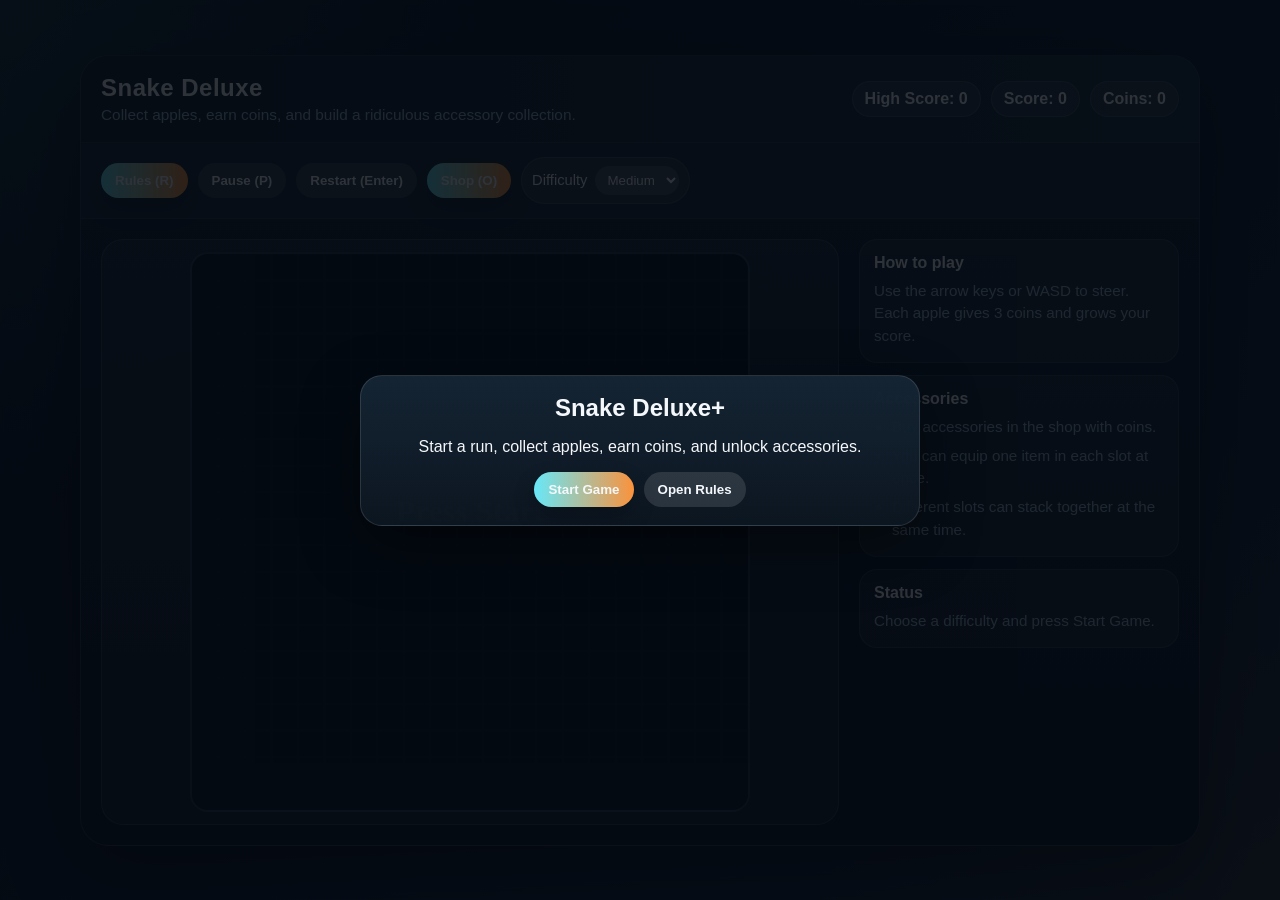
==== commit 96c9aa3e: "remove essay writer" ====
--- a/index.html
+++ b/index.html
@@ -301,9 +301,6 @@
         <div class="stat-pill">High Score: <span id="highScore">0</span></div>
         <div class="stat-pill">Score: <span id="score">0</span></div>
         <div class="stat-pill">Coins: <span id="coins">0</span></div>
-        <a href="essay.html" style="text-decoration:none;">
-          <div class="stat-pill" style="background:linear-gradient(90deg,var(--accent),var(--accent-2));cursor:pointer;">✍️ Essay Writer</div>
-        </a>
       </div>
     </div>
 
